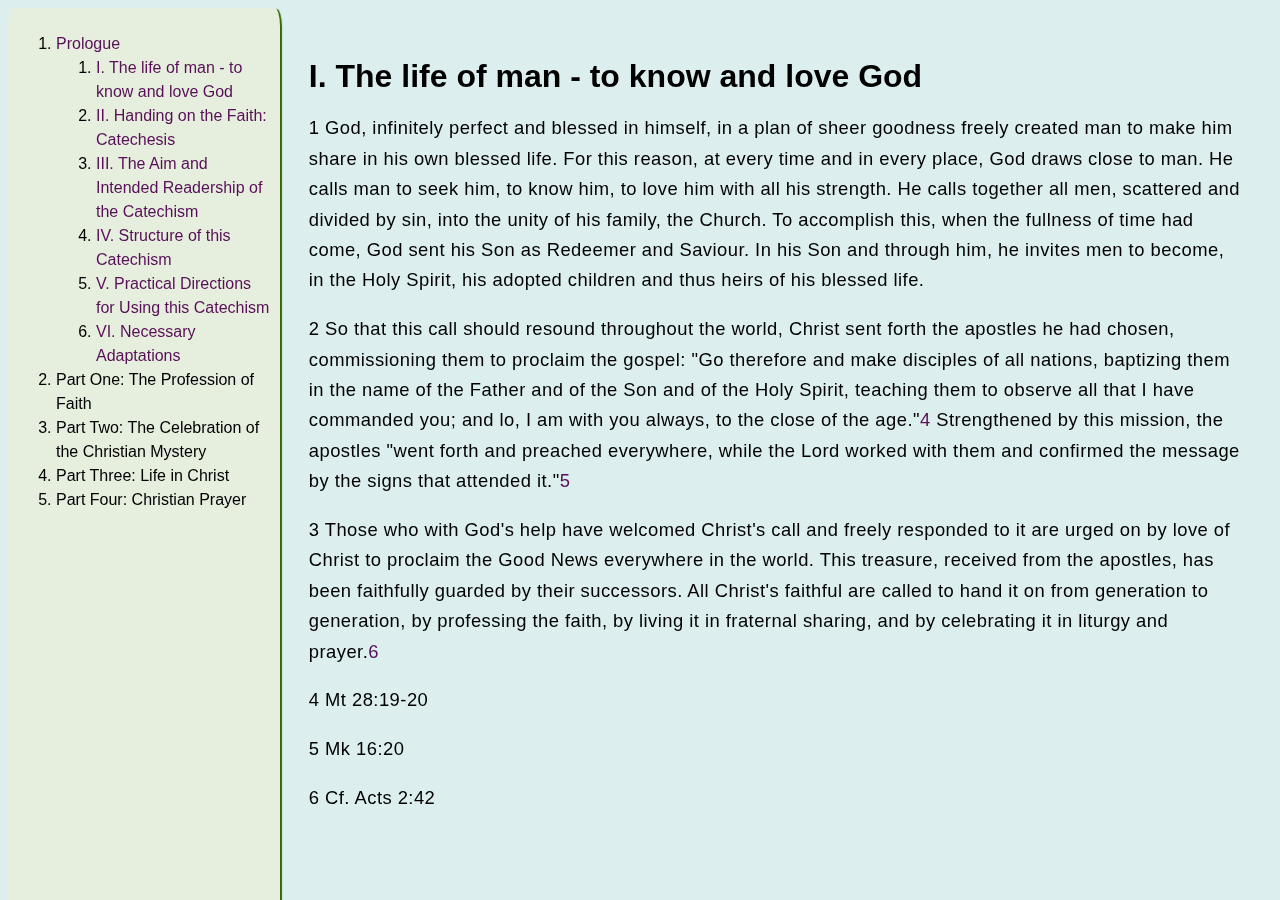
==== catechism/catechism_sample.html @ d6212f6e "Initial commit" ====
<!DOCTYPE html>
<html lang="en">
<head>
    <meta charset="UTF-8">
    <meta http-equiv="X-UA-Compatible" content="IE=edge">
    <meta name="viewport" content="width=device-width, initial-scale=1.0">
    <title>Catechism of the Catholic Church</title>
    <link href="../common.css" rel="stylesheet">
    <link href="catechism.css" rel="stylesheet">
</head>
<body>
    <nav id="contents">
        <ol class="navlist list_parts">
            <li id="t0"><a href="#t0s0c0a0n0">Prologue</a></li>
                <ol class="navlist list_n">
                    <li><a href="#t0s0c0a0n1">I. The life of man - to know and love God</a></li>
                    <li><a href="#t0s0c0a0n2">II. Handing on the Faith: Catechesis</a></li>
                    <li><a href="#t0s0c0a0n3">III. The Aim and Intended Readership of the Catechism</a></li>
                    <li><a href="#t0s0c0a0n4">IV. Structure of this Catechism</a></li>
                    <li><a href="#t0s0c0a0n5">V. Practical Directions for Using this Catechism</a></li>
                    <li><a href="#t0s0c0a0n6">VI. Necessary Adaptations</a></li>
                </ol>
            <li id="t1">Part One: The Profession of Faith</li>
            <li id="t2">Part Two: The Celebration of the Christian Mystery</li>
            <li id="t3">Part Three: Life in Christ</li>
            <li id="t4">Part Four: Christian Prayer</li>
        </ol>
    </nav>
    <main id="main">
        <article class="passage" id="t0s0c0a0n1">
            <header id="title"><h1>I. The life of man - to know and love God</h1></header>
            <p class="paragraph" id="p1"><span class="number">1 </span>God, infinitely perfect and blessed in himself, in a plan of sheer goodness freely created man to make him share in his own blessed life. For this reason, at every time and in every place, God draws close to man. He calls man to seek him, to know him, to love him with all his strength. He calls together all men, scattered and divided by sin, into the unity of his family, the Church. To accomplish this, when the fullness of time had come, God sent his Son as Redeemer and Saviour. In his Son and through him, he invites men to become, in the Holy Spirit, his adopted children and thus heirs of his blessed life.</p>
            <p class="paragraph" id="p2"><span class="number">2 </span>So that this call should resound throughout the world, Christ sent forth the apostles he had chosen, commissioning them to proclaim the gospel: "Go therefore and make disciples of all nations, baptizing them in the name of the Father and of the Son and of the Holy Spirit, teaching them to observe all that I have commanded you; and lo, I am with you always, to the close of the age."<a class="footlink" href="#f4">4</a> Strengthened by this mission, the apostles "went forth and preached everywhere, while the Lord worked with them and confirmed the message by the signs that attended it."<a class="footlink" href="#f5">5</a></p>
            <p class="paragraph" id="p3"><span class="number">3 </span>Those who with God's help have welcomed Christ's call and freely responded to it are urged on by love of Christ to proclaim the Good News everywhere in the world. This treasure, received from the apostles, has been faithfully guarded by their successors. All Christ's faithful are called to hand it on from generation to generation, by professing the faith, by living it in fraternal sharing, and by celebrating it in liturgy and prayer.<a class="footlink" href="#f6">6</a></p>
            <footer id="footnotes_container">
                <p class="footnote" id="f4"><span class="foot_num">4 </span><span class="citation bible">Mt 28:19-20</span></p>
                <p class="footnote" id="f5"><span class="foot_num">5 </span><span class="citation bible">Mk 16:20</span></p>
                <p class="footnote" id="f6"><span class="foot_num">6 </span>Cf. <span class="citation bible">Acts 2:42</span></p>
            </footer>
        </article>
    </main>
</body>
</html>
---- common.css ----
body {
    font-size: 16px;
    font-family: sans-serif;
    background-color: hsl(180, 35%, 90%);
}

nav {
    float: left;
    position: fixed;
    max-width: 20vw;
    line-height: 1.5rem;
    background-color: hsl(90, 35%, 90%);
    height: 100vh;
    border-radius: 2%;
    box-shadow: 2px 1px 1px hsl(90, 100%, 20%);
    padding: 0.5rem;
}

main {
    position: relative;
    left: 21vw;
    max-width: 73vw;
    line-height: 1.9rem;
    padding: 2rem;
}

p {
    letter-spacing: 0.025em;
    font-size: 1.15em;
}

a {
    color: hsl(300, 70%, 20%);
    text-decoration: none;
}

a:hover {
    text-decoration: underline;
}
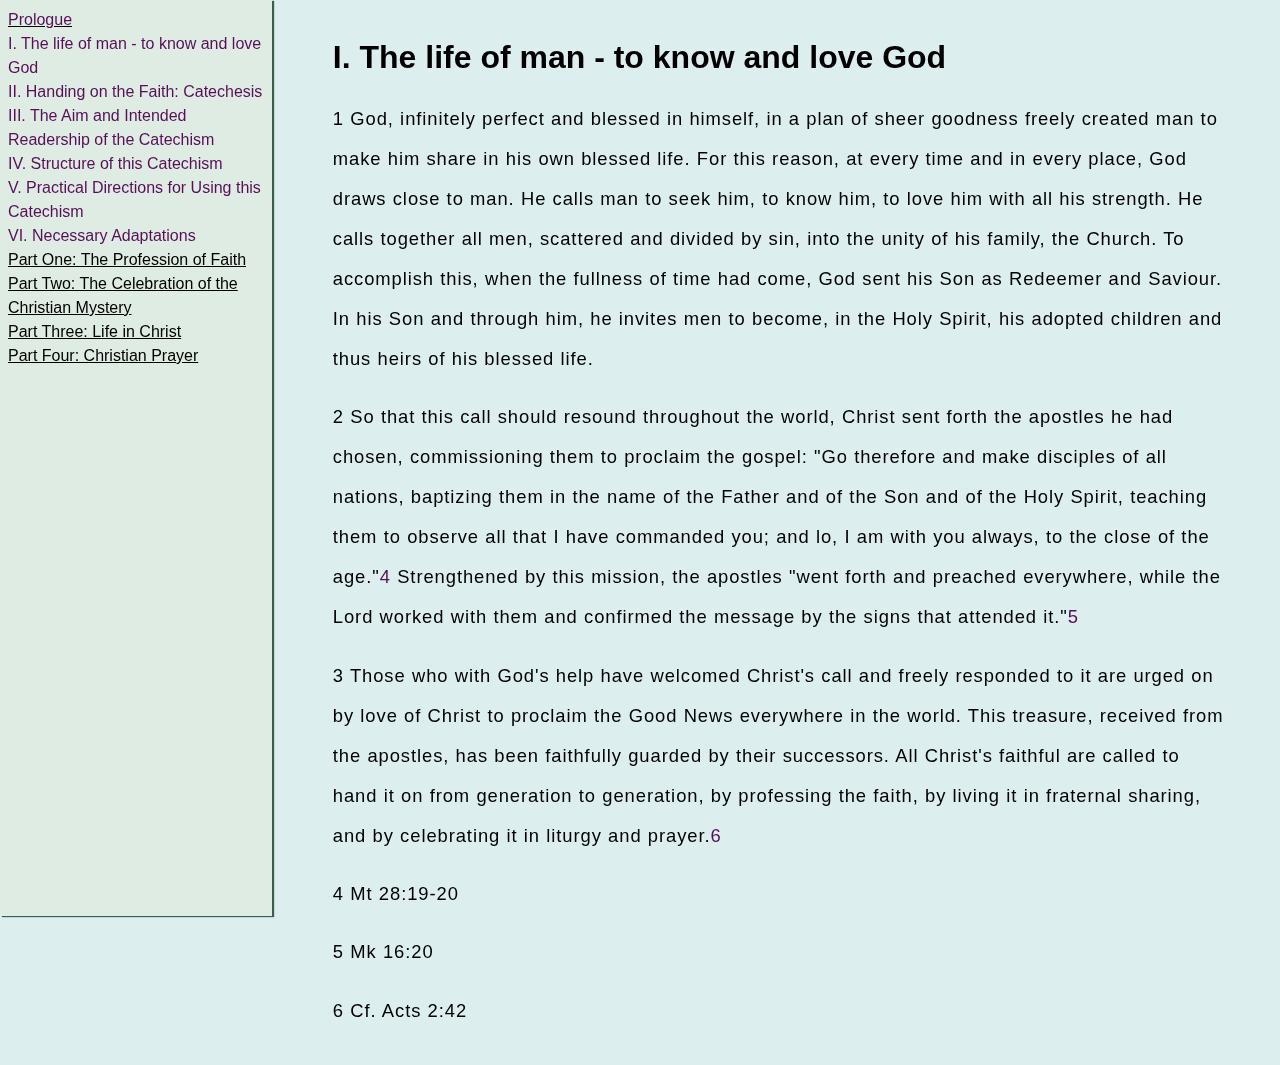
==== commit 7a0c5302: "Changed nav style slightly" ====
--- a/catechism/catechism_sample.html
+++ b/catechism/catechism_sample.html
@@ -11,7 +11,7 @@
 <body>
     <nav id="contents">
         <ol class="navlist list_parts">
-            <li id="t0"><a href="#t0s0c0a0n0">Prologue</a></li>
+            <li id="t0" class="part_item"><a href="#t0s0c0a0n0">Prologue</a></li>
                 <ol class="navlist list_n">
                     <li><a href="#t0s0c0a0n1">I. The life of man - to know and love God</a></li>
                     <li><a href="#t0s0c0a0n2">II. Handing on the Faith: Catechesis</a></li>
@@ -20,10 +20,10 @@
                     <li><a href="#t0s0c0a0n5">V. Practical Directions for Using this Catechism</a></li>
                     <li><a href="#t0s0c0a0n6">VI. Necessary Adaptations</a></li>
                 </ol>
-            <li id="t1">Part One: The Profession of Faith</li>
-            <li id="t2">Part Two: The Celebration of the Christian Mystery</li>
-            <li id="t3">Part Three: Life in Christ</li>
-            <li id="t4">Part Four: Christian Prayer</li>
+            <li id="t1" class="part_item">Part One: The Profession of Faith</li>
+            <li id="t2" class="part_item">Part Two: The Celebration of the Christian Mystery</li>
+            <li id="t3" class="part_item">Part Three: Life in Christ</li>
+            <li id="t4" class="part_item">Part Four: Christian Prayer</li>
         </ol>
     </nav>
     <main id="main">
--- a/common.css
+++ b/common.css
@@ -2,6 +2,8 @@
     font-size: 16px;
     font-family: sans-serif;
     background-color: hsl(180, 35%, 90%);
+    padding: 0;
+    margin: 0;
 }
 
 nav {
@@ -9,24 +11,25 @@
     position: fixed;
     max-width: 20vw;
     line-height: 1.5rem;
-    background-color: hsl(90, 35%, 90%);
+    background-color: hsl(140,25%,90%);
     height: 100vh;
-    border-radius: 2%;
-    box-shadow: 2px 1px 1px hsl(90, 100%, 20%);
+    box-shadow: 2px 1px 1px hsl(140,25%,30%);
     padding: 0.5rem;
+    overflow: scroll;
 }
 
 main {
     position: relative;
     left: 21vw;
-    max-width: 73vw;
-    line-height: 1.9rem;
-    padding: 2rem;
+    max-width: 70vw;
+    line-height: 2.5rem;
+    padding: 1em 5vw;
 }
 
 p {
-    letter-spacing: 0.025em;
-    font-size: 1.15em;
+    font-size: 1.15rem;
+    letter-spacing: 0.05em;
+    word-spacing: 0.015em;
 }
 
 a {
@@ -37,3 +40,13 @@
 a:hover {
     text-decoration: underline;
 }
+
+ol, ul {
+    margin: 0;
+    padding: 0;
+    list-style-type: none;
+}
+
+.part_item {
+    text-decoration: underline;
+}